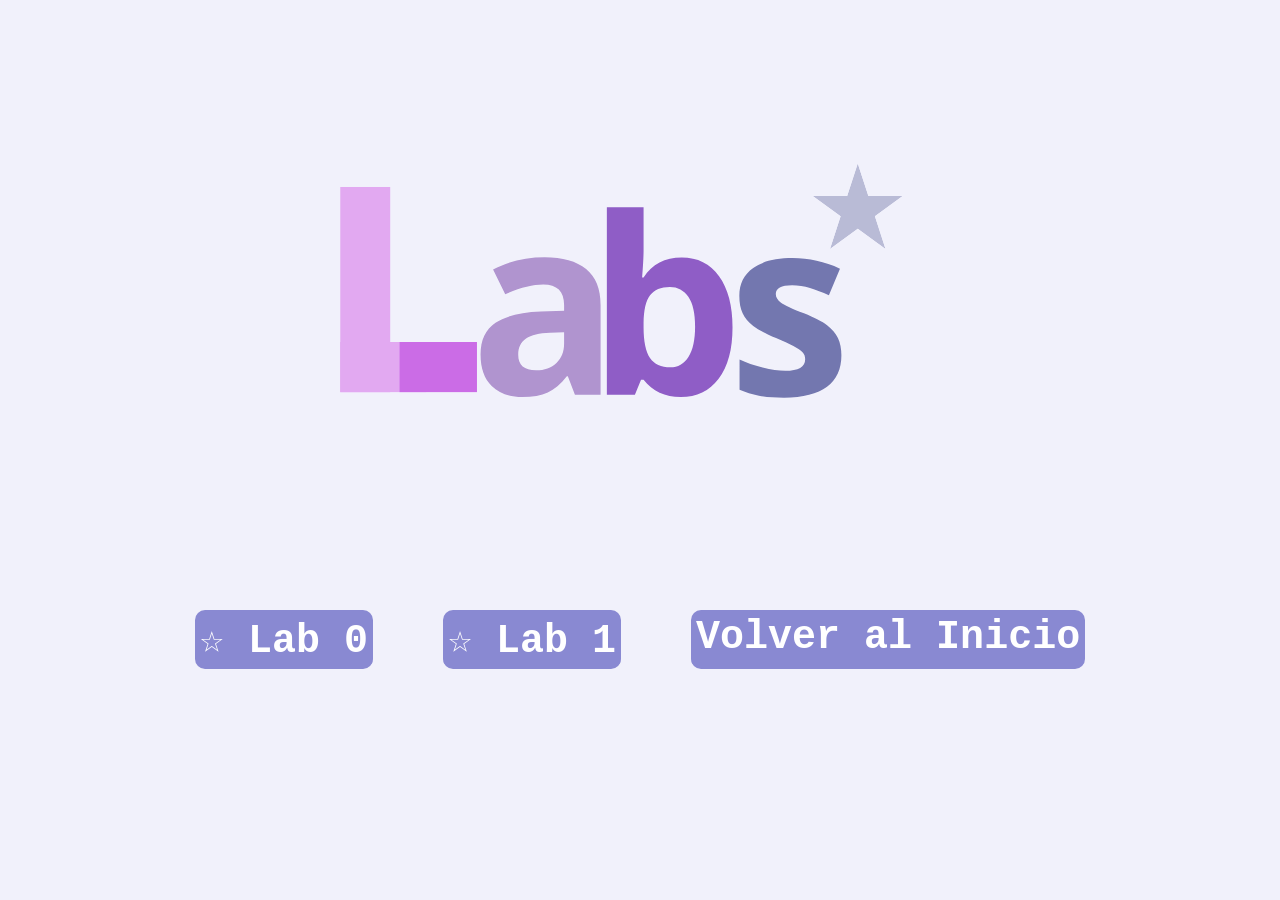
==== labs/index.html @ 3d198b7f "Add files via upload" ====
<!DOCTYPE html>
<html lang="en">
<head>
    <meta charset="UTF-8">
    <meta name="viewport" content="width=device-width, initial-scale=1.0">
    <title>Labs de Heli</title>
    <link rel="stylesheet" href="styles.css">
</head>
<body>
    <img src="labs.svg" alt="Labs" width="600" height="600">
    <div>
    <a href="lab0/index.html">&#9734 Lab 0</a>
    <a href="lab1/index.html">&#9734 Lab 1</a>
    <a href="../index.html">Volver al Inicio</a>
    </div>
</body>
</html>
---- labs/styles.css ----
body{
    background-color: #F1F1FB;
    display: flex;
    flex-direction: column;
    align-items: center;
    justify-items: center;
    margin: 0;
    min-height: auto;
}

img{
    margin-bottom: 10px;
}

img:hover{
    transform: translateY(-10px);
}

div{
    display: flex;
    gap:70px;
}

a{
    align-items: center;
    font-family:'Courier New', Courier, monospace;
    text-decoration: none;
    font-size: 40px;
    font-weight: bold;
    color: white;
    background-color:#8989d2;
    border: none;
    border-radius: 10px;
    padding:5px;
}

a:hover{
    background-color:#7070d8 ;
    transform: translateY(-10px);
}
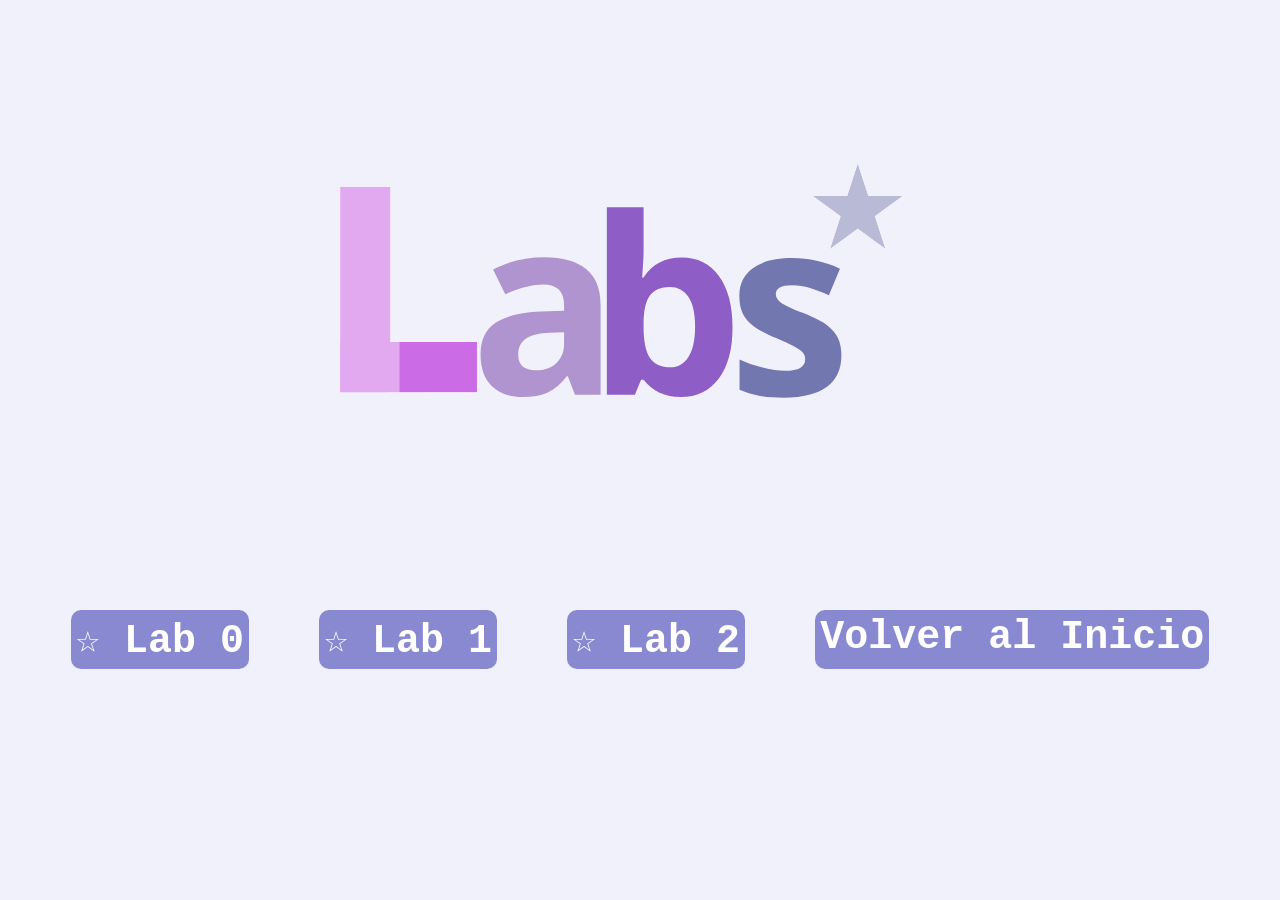
==== commit ea8ffa0c: "Add link to Lab 2 in index.html" ====
--- a/labs/index.html
+++ b/labs/index.html
@@ -11,7 +11,8 @@
     <div>
     <a href="lab0/index.html">&#9734 Lab 0</a>
     <a href="lab1/index.html">&#9734 Lab 1</a>
+    <a href="lab2/index.html">&#9734 Lab 2</a>
     <a href="../index.html">Volver al Inicio</a>
     </div>
 </body>
-</html>+</html>
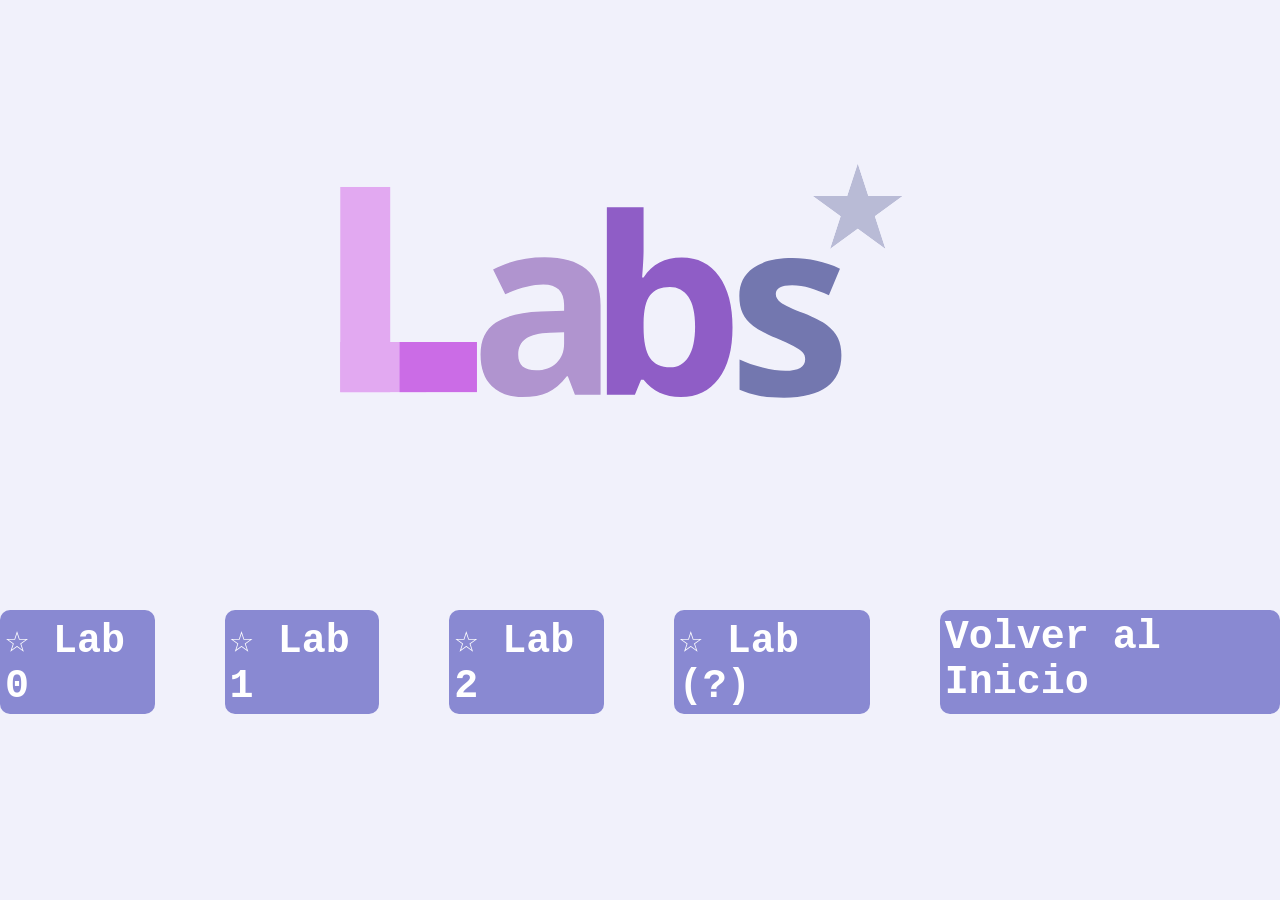
==== commit 954a6c92: "Update index.html" ====
--- a/labs/index.html
+++ b/labs/index.html
@@ -12,6 +12,7 @@
     <a href="lab0/index.html">&#9734 Lab 0</a>
     <a href="lab1/index.html">&#9734 Lab 1</a>
     <a href="lab2/index.html">&#9734 Lab 2</a>
+    <a href="lab/index.html">&#9734 Lab (?)</a>
     <a href="../index.html">Volver al Inicio</a>
     </div>
 </body>
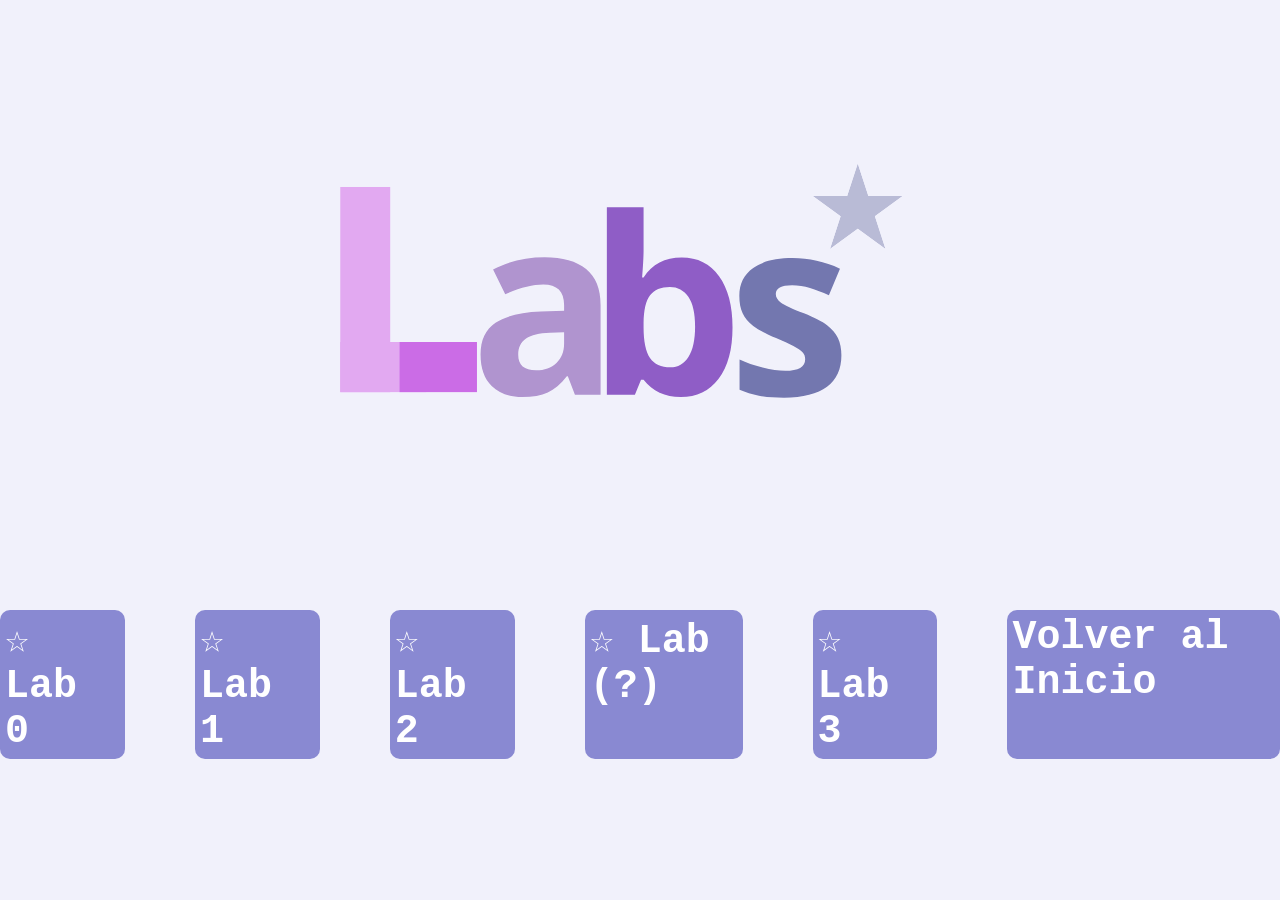
==== commit 89e1d396: "Update index.html" ====
--- a/labs/index.html
+++ b/labs/index.html
@@ -13,6 +13,7 @@
     <a href="lab1/index.html">&#9734 Lab 1</a>
     <a href="lab2/index.html">&#9734 Lab 2</a>
     <a href="lab/index.html">&#9734 Lab (?)</a>
+    <a href="lab3/index.html">&#9734 Lab 3</a>
     <a href="../index.html">Volver al Inicio</a>
     </div>
 </body>
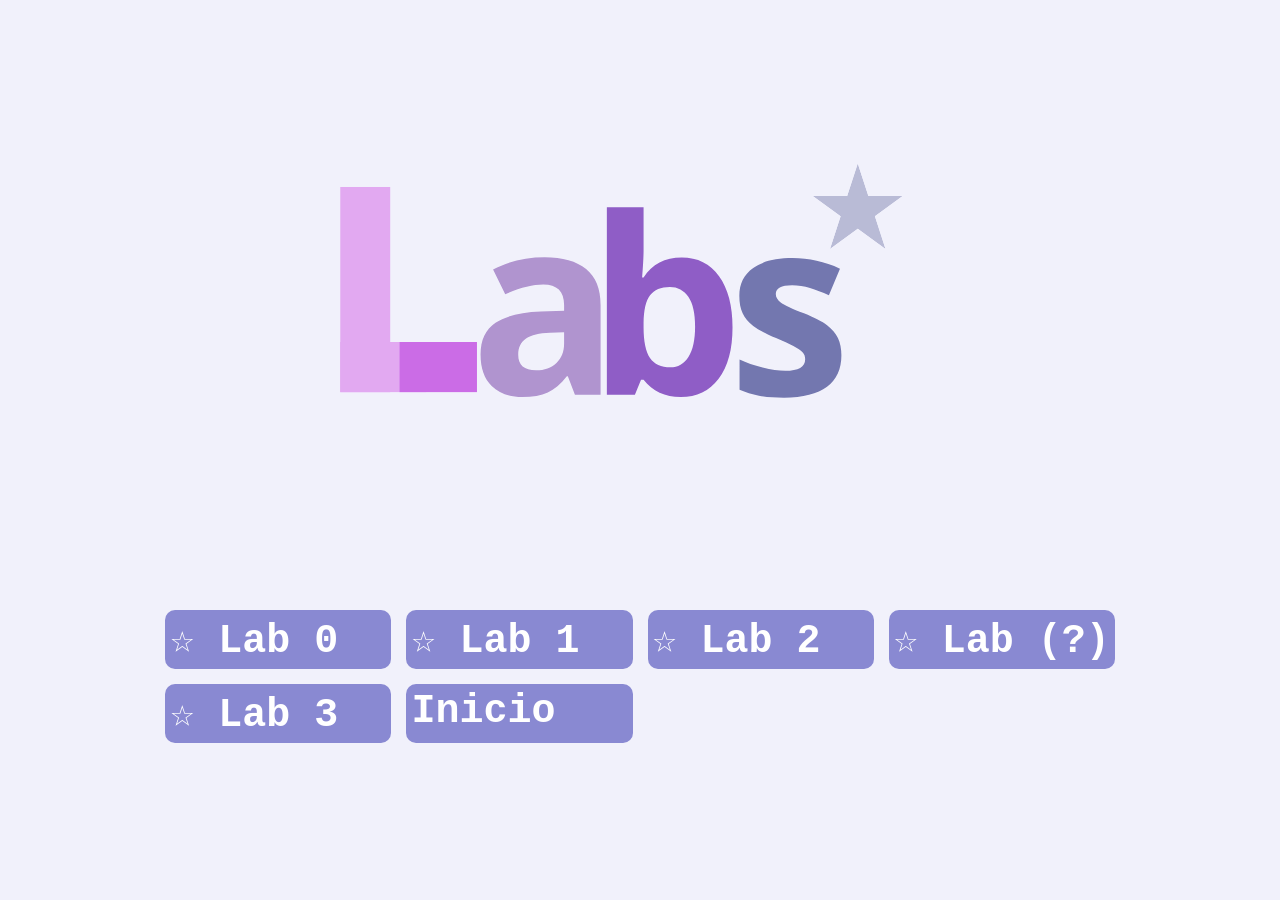
==== commit 3416254f: "Change link text from 'Volver al Inicio' to 'Inicio'" ====
--- a/labs/index.html
+++ b/labs/index.html
@@ -14,7 +14,7 @@
     <a href="lab2/index.html">&#9734 Lab 2</a>
     <a href="lab/index.html">&#9734 Lab (?)</a>
     <a href="lab3/index.html">&#9734 Lab 3</a>
-    <a href="../index.html">Volver al Inicio</a>
+    <a href="../index.html">Inicio</a>
     </div>
 </body>
 </html>
--- a/labs/styles.css
+++ b/labs/styles.css
@@ -17,8 +17,9 @@
 }
 
 div{
-    display: flex;
-    gap:70px;
+    display: grid;
+    grid-template-columns: repeat(4, 1fr);
+    gap: 15px;
 }
 
 a{
@@ -37,4 +38,4 @@
 a:hover{
     background-color:#7070d8 ;
     transform: translateY(-10px);
-}+}
